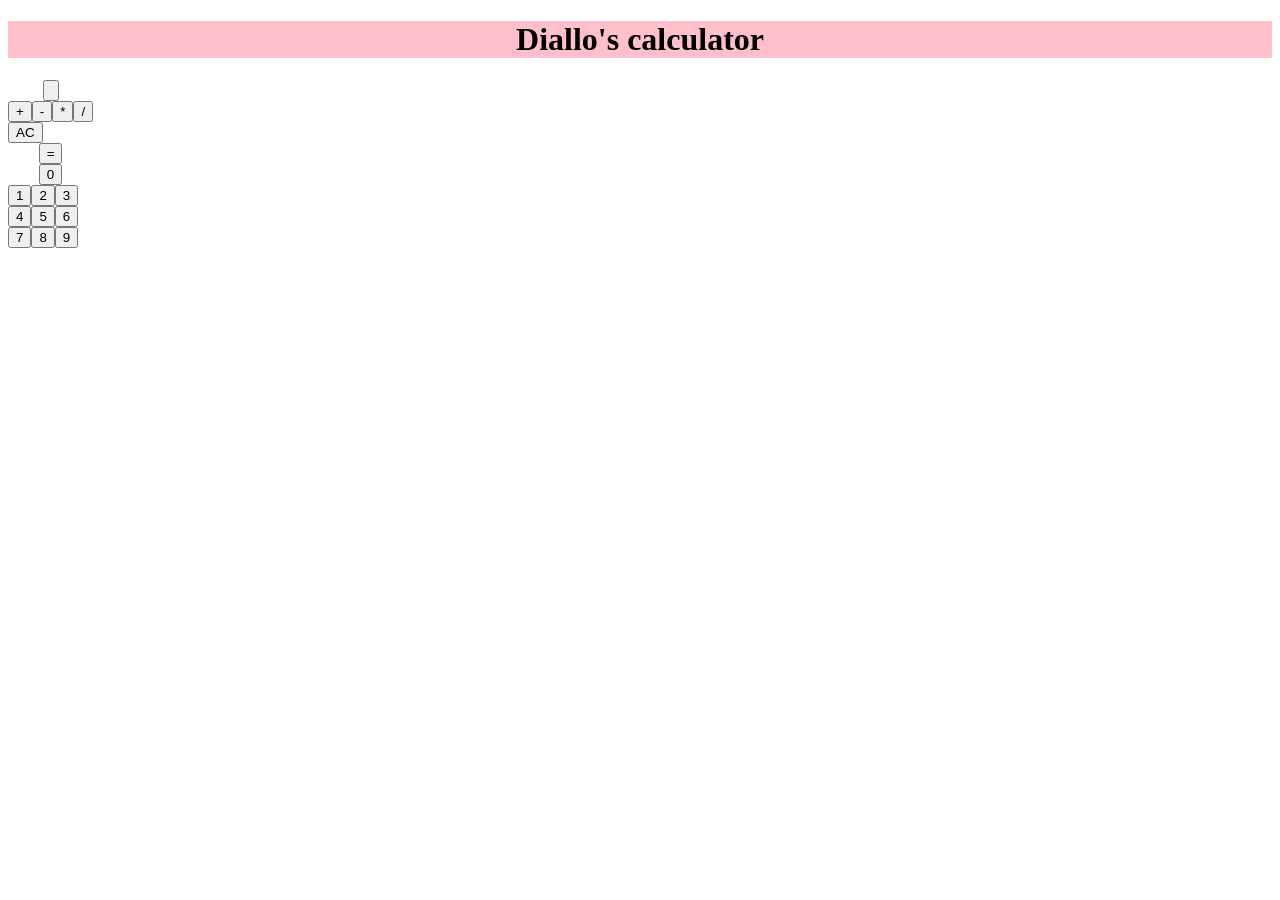
==== code.html @ 05702779 "are not finished (html,css)" ====
<!DOCTYPE html>
<html lang="en">
<head>
    <meta charset="UTF-8">
    <meta http-equiv="X-UA-Compatible" content="IE=edge">
    <meta name="viewport" content="width=device-width, initial-scale=1.0">
    <link rel="stylesheet" href="./code.css">
    <link rel="shortcut icon" href="./ressources/fal.jpg" type="image/x-icon">
    <title>calculatrice</title>
</head>
<body>
   
    <h1>Diallo's calculator</h1>
    <div>
    <div class="flex container">
        <input type="button" placeholder="0" ></div>
        <div class="signe">
        <button name="btn1">+</button>
        <button name="btn2">-</button>
        <button name="bt3">*</button>
        <button name="btn4">/</button>
    </div>
    <div class="flex container">
        <button class="btn55">AC</button>
    </div>
       <div class="egale">
        <button name="btn111">=</button>
    </div>
    <div class="nombre">
        <button name="btn7">0</button>
    <div class="flex contaire">
        <button class="btn8">1</button>
        <button class="btn9">2</button>
        <button class="btn10">3</button>
   </div> 
        <div class="num3">
            <button name="btn11">4</button>
            <button name="btn12">5</button>
            <button name="btn13">6</button>
        </div>
        <div class="num4">
        <button name="btn14">7</button>
        <button name="btn15">8</button>
        <button name="btn16">9</button>
    </div>
    </div>

        




    </div>
    
</body>
<script src="./code.js"></script>
</html>
---- code.css ----
body{
    background: url(https://unsplash.it/1500/1000?image=881&blur=5);
}
div{
    text-align: center;
    padding: 60px;
}
h1{
    text-align: center;
    background-color: pink;
}
div{
    display: table-row-group;
}
.signe{
    border: 7px solid red;
}
.btn55{
    display: grid;
}
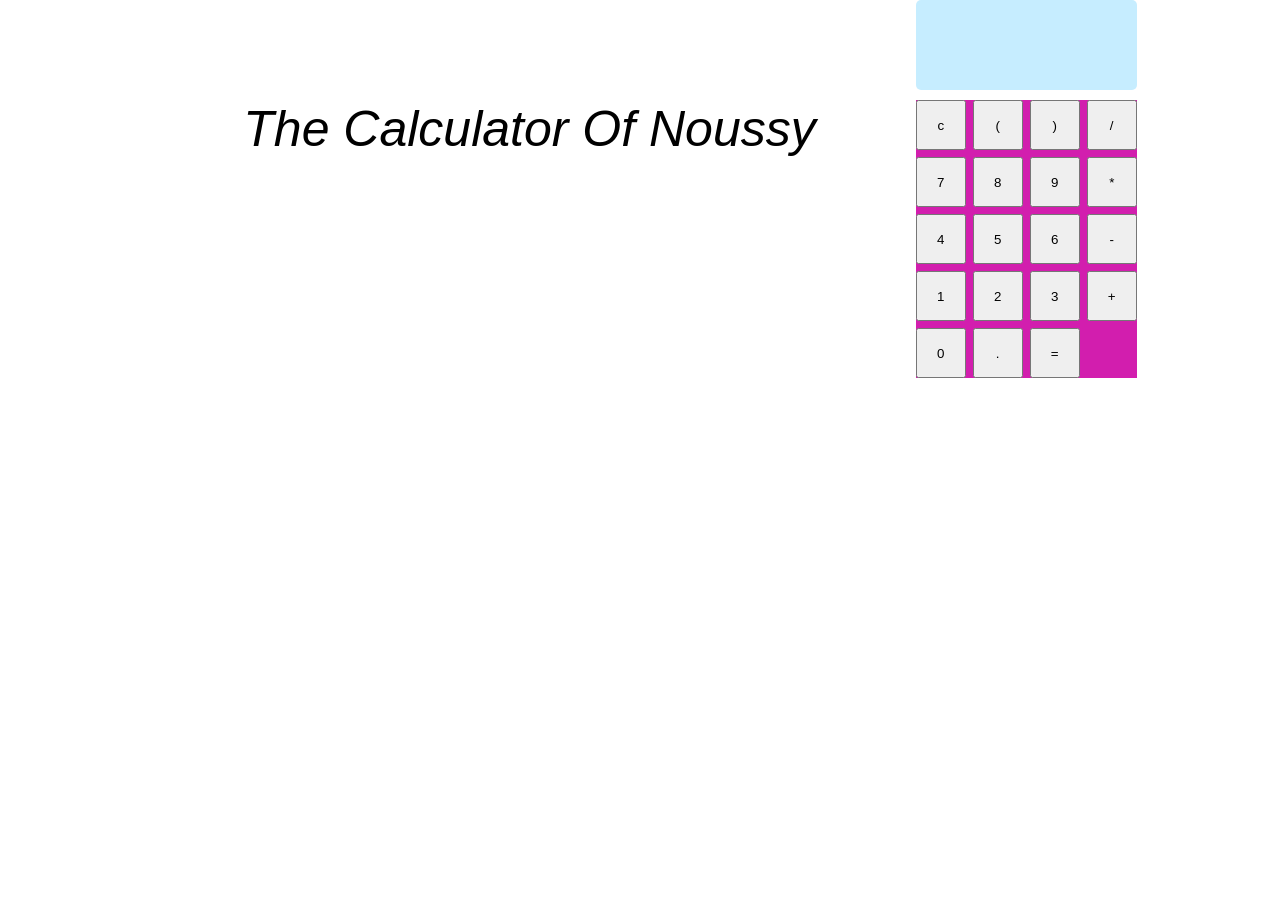
==== commit 78dc4da6: "css html complet" ====
--- a/code.html
+++ b/code.html
@@ -9,49 +9,32 @@
     <title>calculatrice</title>
 </head>
 <body>
-   
-    <h1>Diallo's calculator</h1>
-    <div>
-    <div class="flex container">
-        <input type="button" placeholder="0" ></div>
-        <div class="signe">
-        <button name="btn1">+</button>
-        <button name="btn2">-</button>
-        <button name="bt3">*</button>
-        <button name="btn4">/</button>
+    <p>The Calculator Of Noussy</p>
+  <div class="calculatrice">
+    <div class="screen"></div>
+    <div class="touches">
+        <button class="boutton">c</button>
+        <button class="boutton">(</button >
+        <button class="boutton">)</button>
+        <button class="boutton">/</button>
+        <button class="boutton">7</button>
+        <button class="boutton">8</button>
+        <button class="boutton">9</button>
+        <button class="boutton">*</button>
+        <button class="boutton">4</button>
+        <button class="boutton">5</button>
+        <button class="boutton">6</button>
+        <button class="boutton">-</button>
+        <button class="boutton">1</button>
+        <button class="boutton">2</button>
+        <button class="boutton">3</button>
+        <button class="boutton">+</button>
+        <button class="boutton">0</button>
+        <button class="boutton">.</button>
+        <button class="boutton">=</button>
     </div>
-    <div class="flex container">
-        <button class="btn55">AC</button>
-    </div>
-       <div class="egale">
-        <button name="btn111">=</button>
-    </div>
-    <div class="nombre">
-        <button name="btn7">0</button>
-    <div class="flex contaire">
-        <button class="btn8">1</button>
-        <button class="btn9">2</button>
-        <button class="btn10">3</button>
-   </div> 
-        <div class="num3">
-            <button name="btn11">4</button>
-            <button name="btn12">5</button>
-            <button name="btn13">6</button>
-        </div>
-        <div class="num4">
-        <button name="btn14">7</button>
-        <button name="btn15">8</button>
-        <button name="btn16">9</button>
-    </div>
-    </div>
+  </div>
 
-        
-
-
-
-
-    </div>
-    
 </body>
 <script src="./code.js"></script>
 </html>
--- a/code.css
+++ b/code.css
@@ -1,20 +1,49 @@
+*{
+    padding: 0px;
+    margin: 0px;
+    box-sizing: border-box;
+}
+
 body{
-    background: url(https://unsplash.it/1500/1000?image=881&blur=5);
+    max-width: 100vw;
+    height: 100vh;
+    justify-content: center;
+    justify-items: center;
+    font-family: sans-serif;
+    display: flex;
+    background:url(https://picturedensity.com/wp-content/uploads/2019/10/math.jpg)
 }
-div{
+p {
     text-align: center;
-    padding: 60px;
+    display: flex;
+    justify-content: flex-end;
+    justify-items: flex-end;
+    font-size: 50px;
+    font-style: italic;
+    padding: 100px;
 }
-h1{
-    text-align: center;
-    background-color: pink;
+    
+.calculatrice{
+    display: flex;
+    flex-direction: column;
+    display: flex;
 }
-div{
-    display: table-row-group;
+.screen{
+    background-color:rgb(198, 237, 258);
+    width: 100%;
+    height: 90px;
+    margin-bottom: 10px;
+    border-radius: 5px;
+    display: flex;
+    justify-content: flex-end;
+    align-items: flex-end;
+    padding: 5px;
+    font-size: 25px;
 }
-.signe{
-    border: 7px solid red;
+.touches{
+    display: grid;
+    grid-template-columns: repeat(4, 50px);
+    grid-template-rows: repeat(5, 50px);
+    grid-gap: 7px;
+    background-color: rgb(210, 30, 174);
 }
-.btn55{
-    display: grid;
-}
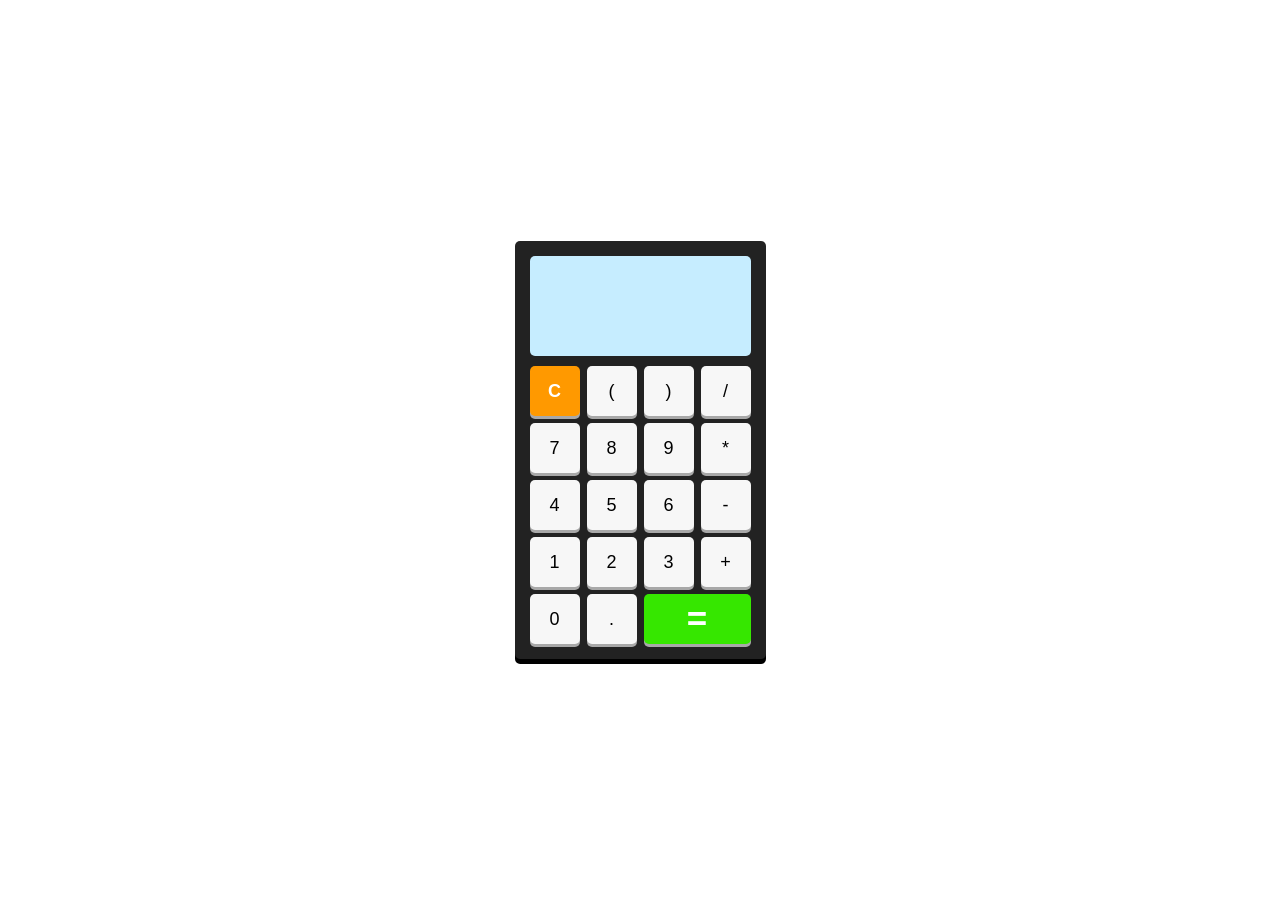
==== commit 5f0cda07: "en cour" ====
--- a/code.html
+++ b/code.html
@@ -1,40 +1,41 @@
 <!DOCTYPE html>
 <html lang="en">
+
 <head>
-    <meta charset="UTF-8">
-    <meta http-equiv="X-UA-Compatible" content="IE=edge">
-    <meta name="viewport" content="width=device-width, initial-scale=1.0">
-    <link rel="stylesheet" href="./code.css">
-    <link rel="shortcut icon" href="./ressources/fal.jpg" type="image/x-icon">
-    <title>calculatrice</title>
+  <meta charset="UTF-8">
+  <meta name="viewport" content="width=device-width, initial-scale=1.0">
+  <link rel="stylesheet" href="./code.css">
+  <title>Calculatrice</title>
 </head>
+
 <body>
-    <p>The Calculator Of Noussy</p>
+  <div class="container"></div>
+  <span></span>
   <div class="calculatrice">
-    <div class="screen"></div>
+    <div class="ecran"></div>
     <div class="touches">
-        <button class="boutton">c</button>
-        <button class="boutton">(</button >
-        <button class="boutton">)</button>
-        <button class="boutton">/</button>
-        <button class="boutton">7</button>
-        <button class="boutton">8</button>
-        <button class="boutton">9</button>
-        <button class="boutton">*</button>
-        <button class="boutton">4</button>
-        <button class="boutton">5</button>
-        <button class="boutton">6</button>
-        <button class="boutton">-</button>
-        <button class="boutton">1</button>
-        <button class="boutton">2</button>
-        <button class="boutton">3</button>
-        <button class="boutton">+</button>
-        <button class="boutton">0</button>
-        <button class="boutton">.</button>
-        <button class="boutton">=</button>
+      <button data-key="8" class="bouton">C</button>
+      <button data-key="53" class="bouton">(</button>
+      <button data-key="219" class="bouton">)</button>
+      <button data-key="111" class="bouton">/</button>
+      <button data-key="103" class="bouton">7</button>
+      <button data-key="104" class="bouton">8</button>
+      <button data-key="105" class="bouton">9</button>
+      <button data-key="106" class="bouton">*</button>
+      <button data-key="100" class="bouton">4</button>
+      <button data-key="101" class="bouton">5</button>
+      <button data-key="102" class="bouton">6</button>
+      <button data-key="109" class="bouton">-</button>
+      <button data-key="97" class="bouton">1</button>
+      <button data-key="98" class="bouton">2</button>
+      <button data-key="99" class="bouton">3</button>
+      <button data-key="107" class="bouton">+</button>
+      <button data-key="96" class="bouton">0</button>
+      <button data-key="110" class="bouton">.</button>
+      <button data-key="13" class="bouton">=</button>
     </div>
   </div>
+  <script src="./code.js"></script>
+</body>
 
-</body>
-<script src="./code.js"></script>
 </html>
--- a/code.css
+++ b/code.css
@@ -1,37 +1,46 @@
-*{
-    padding: 0px;
-    margin: 0px;
+* {
+    padding: 0;
+    margin: 0;
     box-sizing: border-box;
 }
 
-body{
+body {
     max-width: 100vw;
     height: 100vh;
+    display: flex;
     justify-content: center;
-    justify-items: center;
+    align-items: center;
     font-family: sans-serif;
-    display: flex;
-    background:url(https://picturedensity.com/wp-content/uploads/2019/10/math.jpg)
-}
-p {
-    text-align: center;
-    display: flex;
-    justify-content: flex-end;
-    justify-items: flex-end;
-    font-size: 50px;
-    font-style: italic;
-    padding: 100px;
-}
+    background: url("https://picturedensity.com/wp-content/uploads/2019/10/math.jpg");
     
-.calculatrice{
+ }
+ h1{
+    align-items: flex-end;
+    align-self: baseline;
+    animation-duration: 2s;
+    animation-name:couleur;
+    animation-iteration-count: infinite;
+    background-color: #36e700;
+ }
+ @keyframes h1{
+    0%{
+        color: black;
+        margin-bottom: -40px;
+    }
+ }
+.calculatrice {
+    background-color: #222222;
     display: flex;
     flex-direction: column;
-    display: flex;
+    padding: 15px;
+    border-radius: 5px;
+    box-shadow: 0 5px black;
 }
-.screen{
-    background-color:rgb(198, 237, 258);
+
+.ecran {
     width: 100%;
-    height: 90px;
+    height: 100px;
+    background-color: rgb(198, 237, 255);
     margin-bottom: 10px;
     border-radius: 5px;
     display: flex;
@@ -40,10 +49,38 @@
     padding: 5px;
     font-size: 25px;
 }
-.touches{
+
+.touches {
     display: grid;
     grid-template-columns: repeat(4, 50px);
     grid-template-rows: repeat(5, 50px);
     grid-gap: 7px;
-    background-color: rgb(210, 30, 174);
 }
+
+button {
+    border: none;
+    outline: none;
+    border-radius: 5px;
+    background-color: #f7f7f7;
+    box-shadow: 0 3px #a8a8a8;
+    font-size: 18px;
+}
+
+button:active {
+    box-shadow: 0 1px #a8a8a8;
+    transform: translateY(2px);
+}
+
+button[data-key="8"] {
+    background-color: #ff9900;
+    font-weight: bold;
+    color: white;
+}
+
+button[data-key="13"] {
+    grid-column: span 2;
+    background-color: #36e700;
+    font-weight: bold;
+    color: white;
+    font-size: 35px;
+}
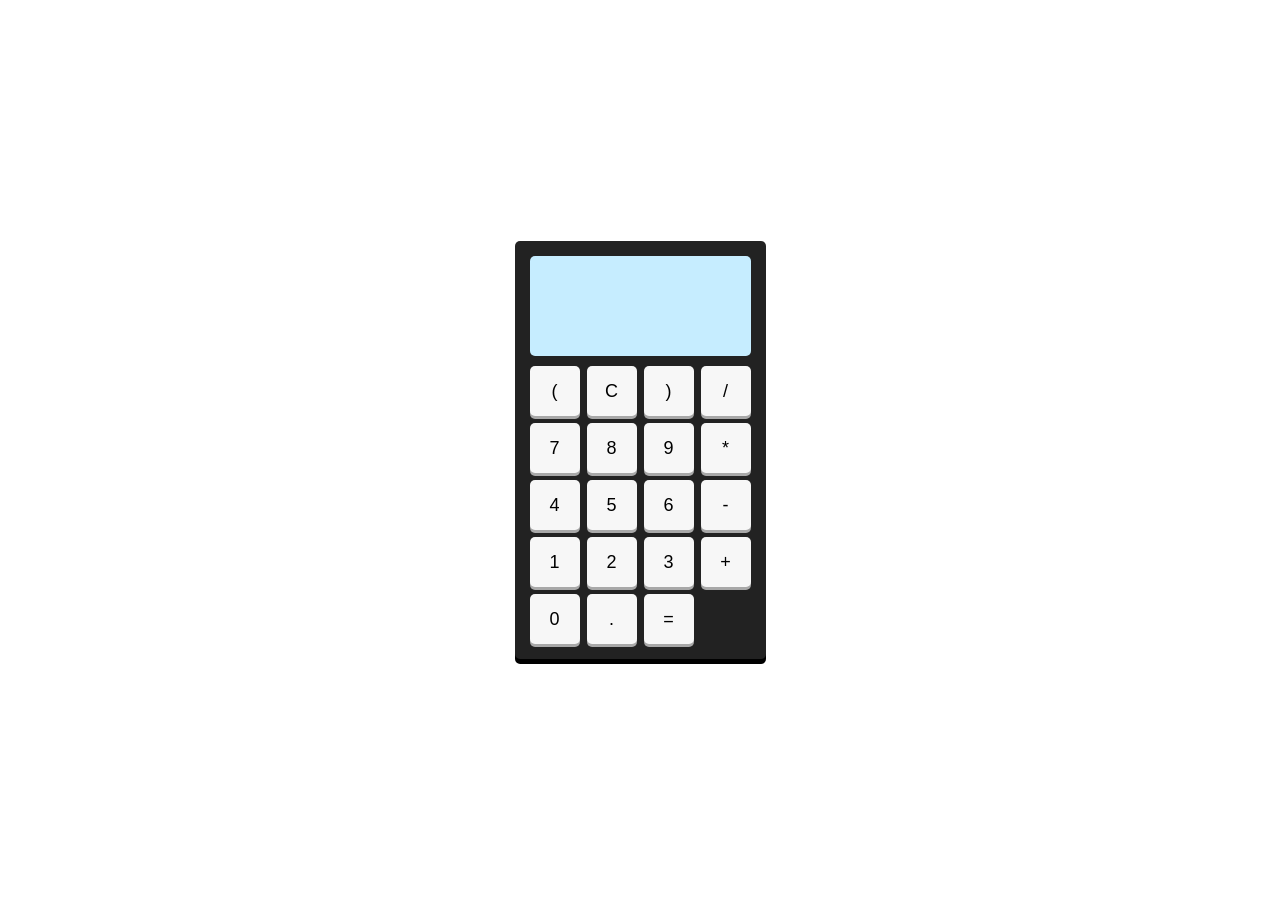
==== commit 626666b2: "good" ====
--- a/code.html
+++ b/code.html
@@ -14,8 +14,8 @@
   <div class="calculatrice">
     <div class="ecran"></div>
     <div class="touches">
-      <button data-key="8" class="bouton">C</button>
       <button data-key="53" class="bouton">(</button>
+      <button data-key="67" class="bouton">C</button>
       <button data-key="219" class="bouton">)</button>
       <button data-key="111" class="bouton">/</button>
       <button data-key="103" class="bouton">7</button>
@@ -32,7 +32,7 @@
       <button data-key="107" class="bouton">+</button>
       <button data-key="96" class="bouton">0</button>
       <button data-key="110" class="bouton">.</button>
-      <button data-key="13" class="bouton">=</button>
+      <button data-key="187" class="bouton egal">=</button>
     </div>
   </div>
   <script src="./code.js"></script>
--- a/code.css
+++ b/code.css
@@ -38,7 +38,9 @@
 }
 
 .ecran {
+    overflow: hidden;
     width: 100%;
+    max-width:222px;
     height: 100px;
     background-color: rgb(198, 237, 255);
     margin-bottom: 10px;
@@ -48,6 +50,7 @@
     align-items: flex-end;
     padding: 5px;
     font-size: 25px;
+        word-break: break-word;
 }
 
 .touches {
@@ -83,4 +86,8 @@
     font-weight: bold;
     color: white;
     font-size: 35px;
+}
+
+.egal{
+    width: 100%;
 }
